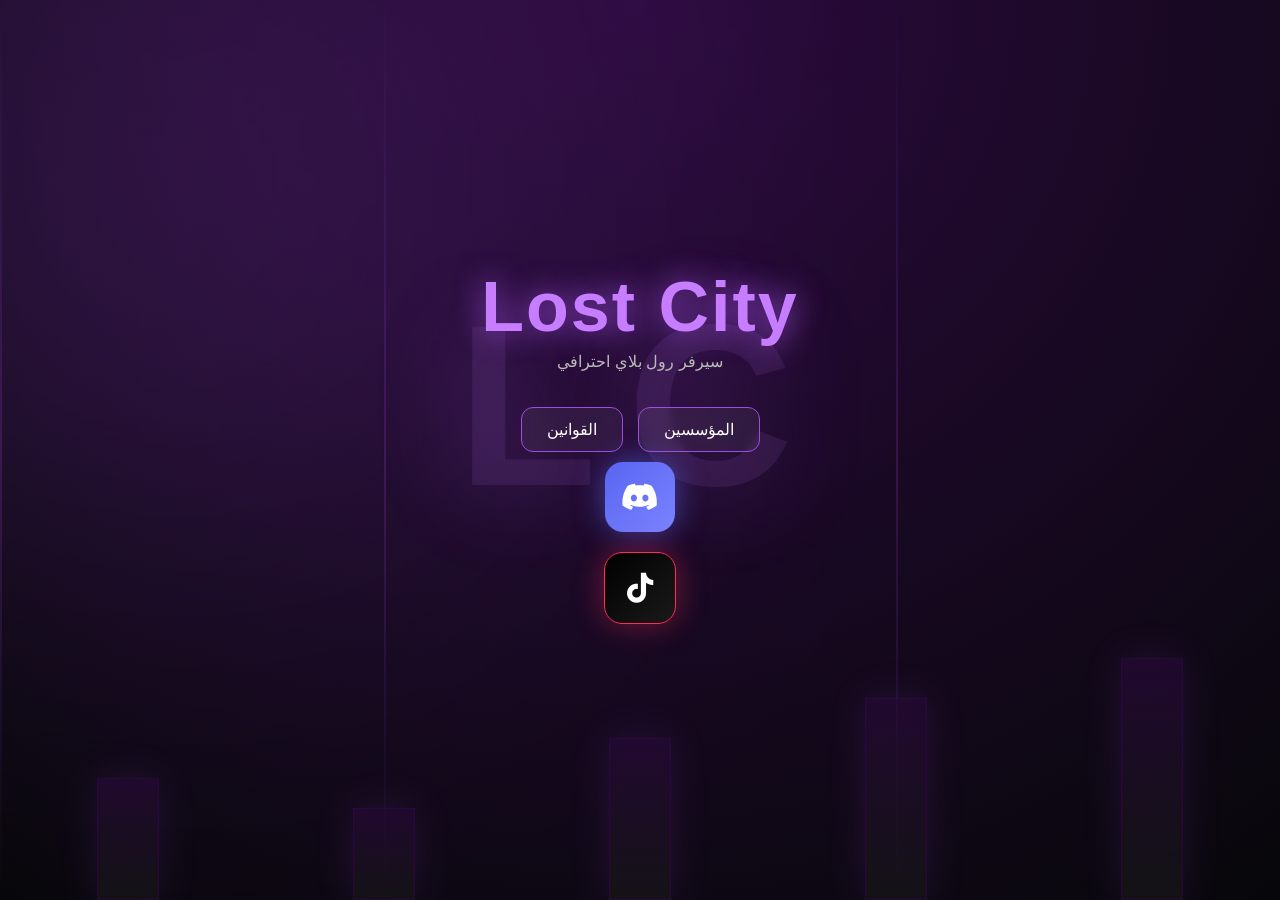
==== index.html @ a663184a "Update index.html" ====
<!DOCTYPE html>
<html lang="ar">
<head><style>
body {
  opacity: 0;
  transition: opacity 0.5s ease;
}

body.loaded {
  opacity: 1;
}

/* عند الخروج */
.fade-out {
  opacity: 0 !important;
}
</style>
<meta charset="UTF-8">
<title>Lost City</title>

<link rel="stylesheet" href="https://cdnjs.cloudflare.com/ajax/libs/font-awesome/6.5.0/css/all.min.css">

<style>
body {
  margin: 0;
  font-family: Arial;
  background: radial-gradient(circle at top, #2b0a3d, #07070a);
  color: white;
  overflow: hidden;
}

/* 🔥 خطوط ضوء متحركة */
.line {
  position: absolute;
  width: 2px;
  height: 100%;
  background: linear-gradient(to bottom, transparent, #9d4edd, transparent);
  opacity: 0.2;
  animation: move 6s infinite linear;
}

.line:nth-child(1) { left: 10%; }
.line:nth-child(2) { left: 30%; animation-delay: 2s; }
.line:nth-child(3) { left: 70%; animation-delay: 4s; }

@keyframes move {
  0% { transform: translateY(-100%); }
  100% { transform: translateY(100%); }
}

/* glow */
.glow {
  position: absolute;
  width: 600px;
  height: 600px;
  background: #9d4edd;
  filter: blur(200px);
  opacity: 0.25;
  top: -120px;
  left: -120px;
}

/* LC */
.lc {
  position: absolute;
  top: 45%;
  left: 50%;
  transform: translate(-50%,-50%);
  font-size: 230px;
  font-weight: 900;
  color: rgba(199,125,255,0.10);
  letter-spacing: 30px;
  text-shadow: 0 0 90px rgba(157,78,221,0.3);
  pointer-events: none;
}

/* مدينة */
.city {
  position: absolute;
  bottom: 0;
  width: 100%;
  height: 60%;
  display: flex;
  justify-content: space-around;
  align-items: flex-end;
  opacity: 0.6;
}

.building {
  width: 60px;
  background: linear-gradient(to top, #1a1a1a, #2b0a3d);
  border: 1px solid #3a0a55;
  box-shadow: 0 0 40px rgba(157,78,221,0.25);
}

.b1 { height: 120px; }
.b2 { height: 200px; }
.b3 { height: 90px; }
.b4 { height: 240px; }
.b5 { height: 160px; }

/* المحتوى */
.content {
  position: relative;
  height: 100vh;
  display: flex;
  flex-direction: column;
  justify-content: center;
  align-items: center;
  text-align: center;
}

h1 {
  font-size: 70px;
  color: #c77dff;
  text-shadow: 0 0 30px #9d4edd;
  margin: 0;
  letter-spacing: 2px;
}

p {
  color: #bbb;
  margin-top: 5px;
}

/* أزرار */
.btns {
  display: flex;
  gap: 15px;
  margin-top: 20px;
}

.btn {
  padding: 12px 25px;
  border-radius: 12px;
  text-decoration: none;
  color: white;
  border: 1px solid #9d4edd;
  background: rgba(255,255,255,0.05);
  transition: 0.3s;
  backdrop-filter: blur(5px);
}

.btn:hover {
  background: #9d4edd;
  box-shadow: 0 0 30px #9d4edd;
  transform: translateY(-3px);
}

/* أيقونات */
.icon-btn {
  display: inline-flex;
  justify-content: center;
  align-items: center;
  width: 70px;
  height: 70px;
  margin: 10px;
  border-radius: 18px;
  font-size: 30px;
  color: white;
  text-decoration: none;
  transition: 0.3s;
}

/* ديسكورد */
.discord {
  background: linear-gradient(135deg, #5865F2, #7b83ff);
  box-shadow: 0 0 30px rgba(88,101,242,0.6);
}

.discord:hover {
  transform: scale(1.1) rotate(2deg);
  box-shadow: 0 0 50px rgba(88,101,242,0.9);
}

/* تيك توك */
.tiktok {
  background: linear-gradient(135deg, #000, #1a1a1a);
  border: 1px solid #ff2d55;
  box-shadow: 0 0 30px rgba(255,45,85,0.4);
}

.tiktok:hover {
  transform: scale(1.1) rotate(-2deg);
  box-shadow: 0 0 50px rgba(255,45,85,0.8);
}
</style>

</head>

<body>

<div class="glow"></div>

<!-- خطوط حركة -->
<div class="line"></div>
<div class="line"></div>
<div class="line"></div>

<div class="lc">LC</div>

<div class="city">
  <div class="building b1"></div>
  <div class="building b3"></div>
  <div class="building b5"></div>
  <div class="building b2"></div>
  <div class="building b4"></div>
</div>

<div class="content">

  <h1>Lost City</h1>
  <p>سيرفر رول بلاي احترافي</p>

  <div class="btns">
    <a class="btn" href="rules.html">القوانين</a>
    <a class="btn" href="founders.html">المؤسسين</a>
  </div>

  <a class="icon-btn discord" href="https://discord.gg/dZSnqcRQCp" target="_blank">
    <i class="fa-brands fa-discord"></i>
  </a>

  <a class="icon-btn tiktok" href="https://www.tiktok.com/@.lc9721" target="_blank">
    <i class="fa-brands fa-tiktok"></i>
  </a>

</div>

</body><script>
document.addEventListener("DOMContentLoaded", () => {
  document.body.classList.add("loaded");
});

/* انتقال عند الضغط على أي رابط */
document.querySelectorAll("a").forEach(link => {
  link.addEventListener("click", function(e) {

    const href = this.getAttribute("href");

    // لو رابط داخلي
    if (href && !href.startsWith("http")) {
      e.preventDefault();
      document.body.classList.add("fade-out");

      setTimeout(() => {
        window.location.href = href;
      }, 400);
    }
  });
});
</script>
</html>
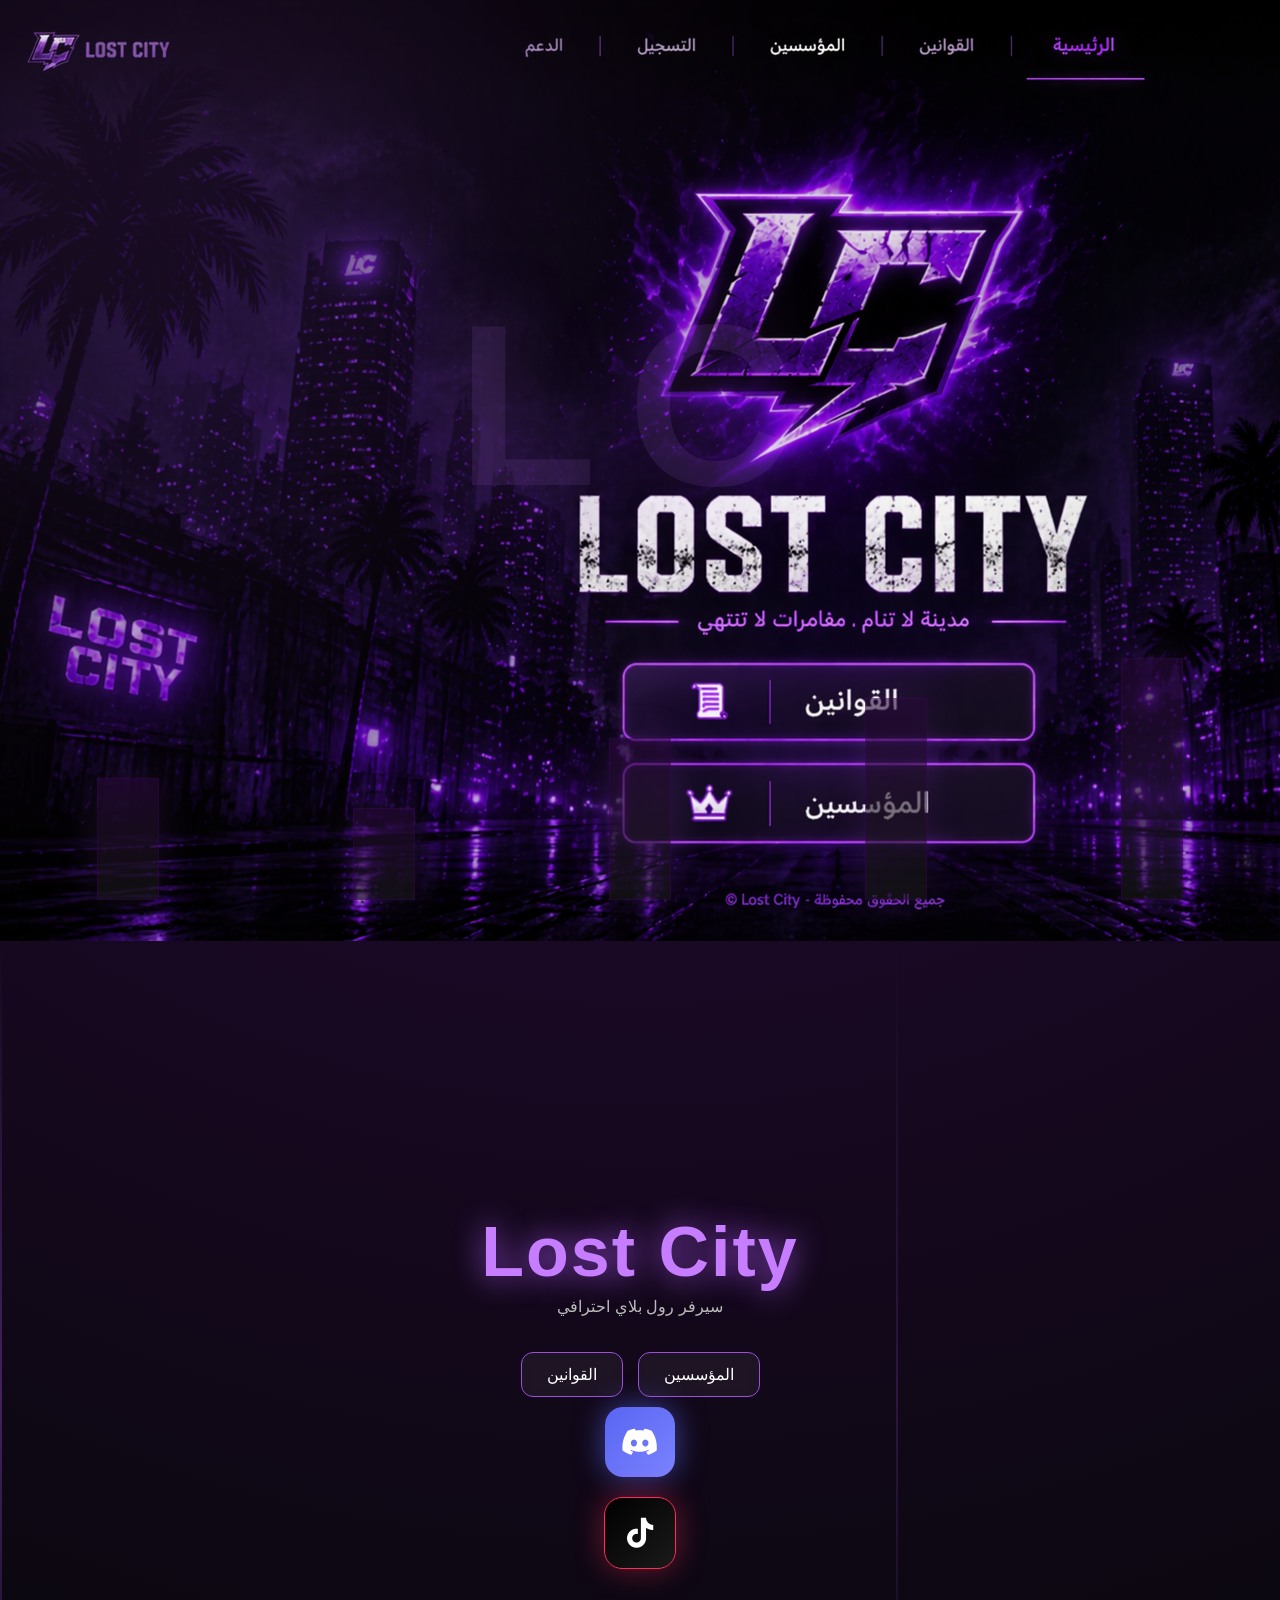
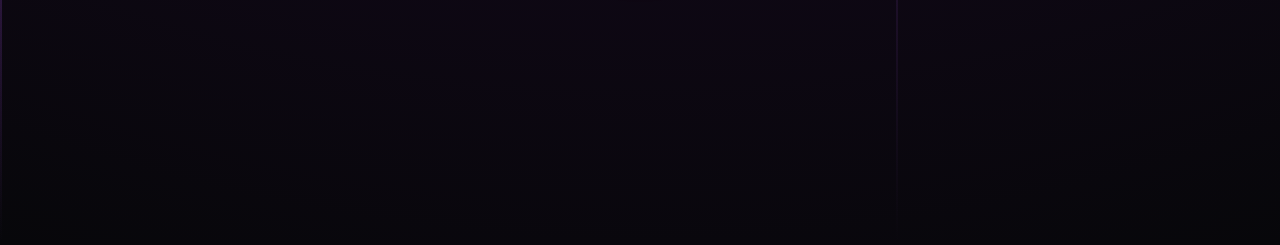
==== commit a4826e9d: "Update index.html" ====
--- a/index.html
+++ b/index.html
@@ -27,6 +27,7 @@
   background: radial-gradient(circle at top, #2b0a3d, #07070a);
   color: white;
   overflow: hidden;
+  
 }
 
 /* 🔥 خطوط ضوء متحركة */
@@ -189,6 +190,7 @@
 </head>
 
 <body>
+<img src="images.png" class="logo-bg" alt="LC Logo">
 
 <div class="glow"></div>
 
@@ -217,7 +219,7 @@
     <a class="btn" href="founders.html">المؤسسين</a>
   </div>
 
-  <a class="icon-btn discord" href="https://discord.gg/dZSnqcRQCp" target="_blank">
+  <a class="icon-btn discord" href="https://discord.gg/JGd92Z2E9A" target="_blank">
     <i class="fa-brands fa-discord"></i>
   </a>
 
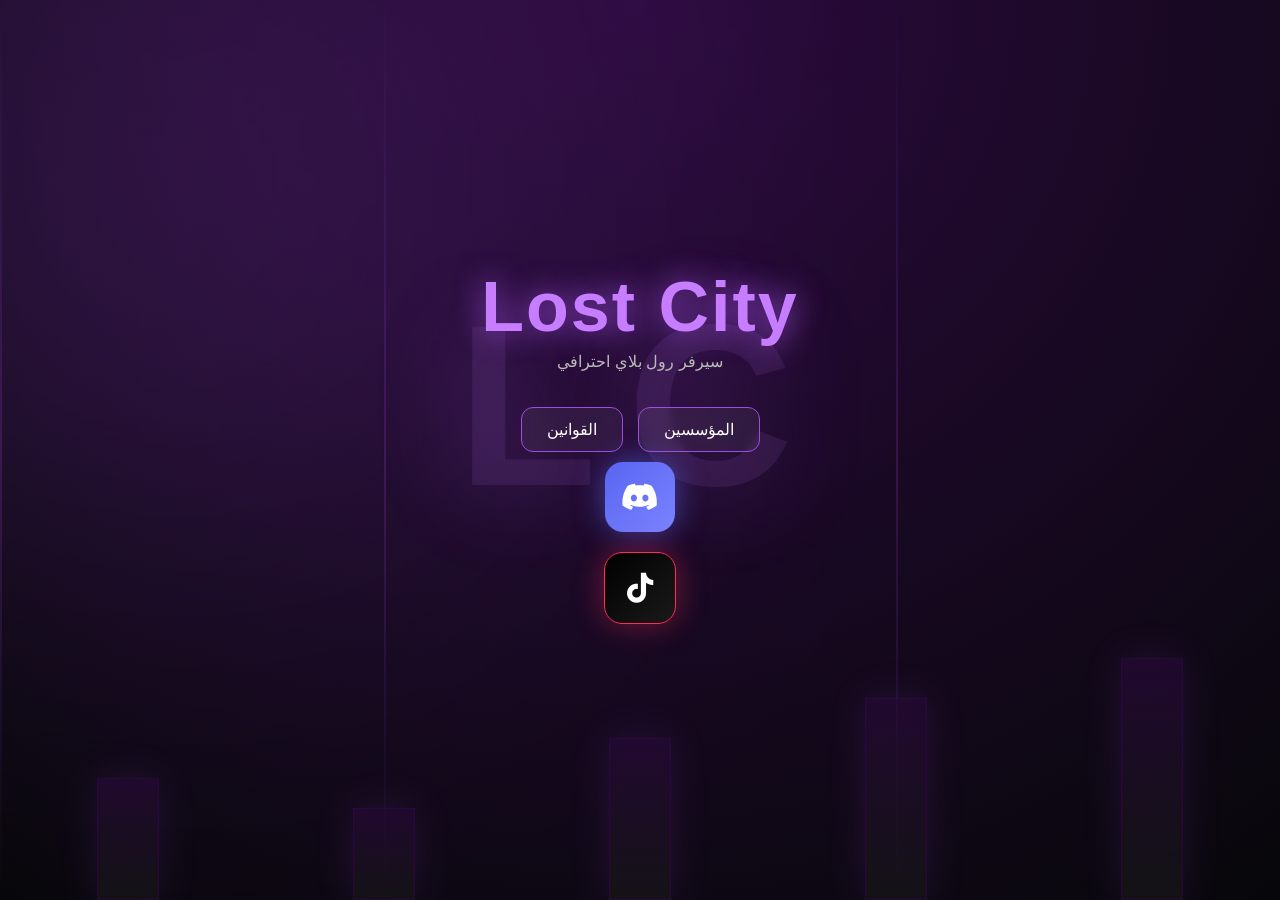
==== commit 14c44e31: "Update index.html" ====
--- a/index.html
+++ b/index.html
@@ -190,7 +190,7 @@
 </head>
 
 <body>
-<img src="images.png" class="logo-bg" alt="LC Logo">
+
 
 <div class="glow"></div>
 
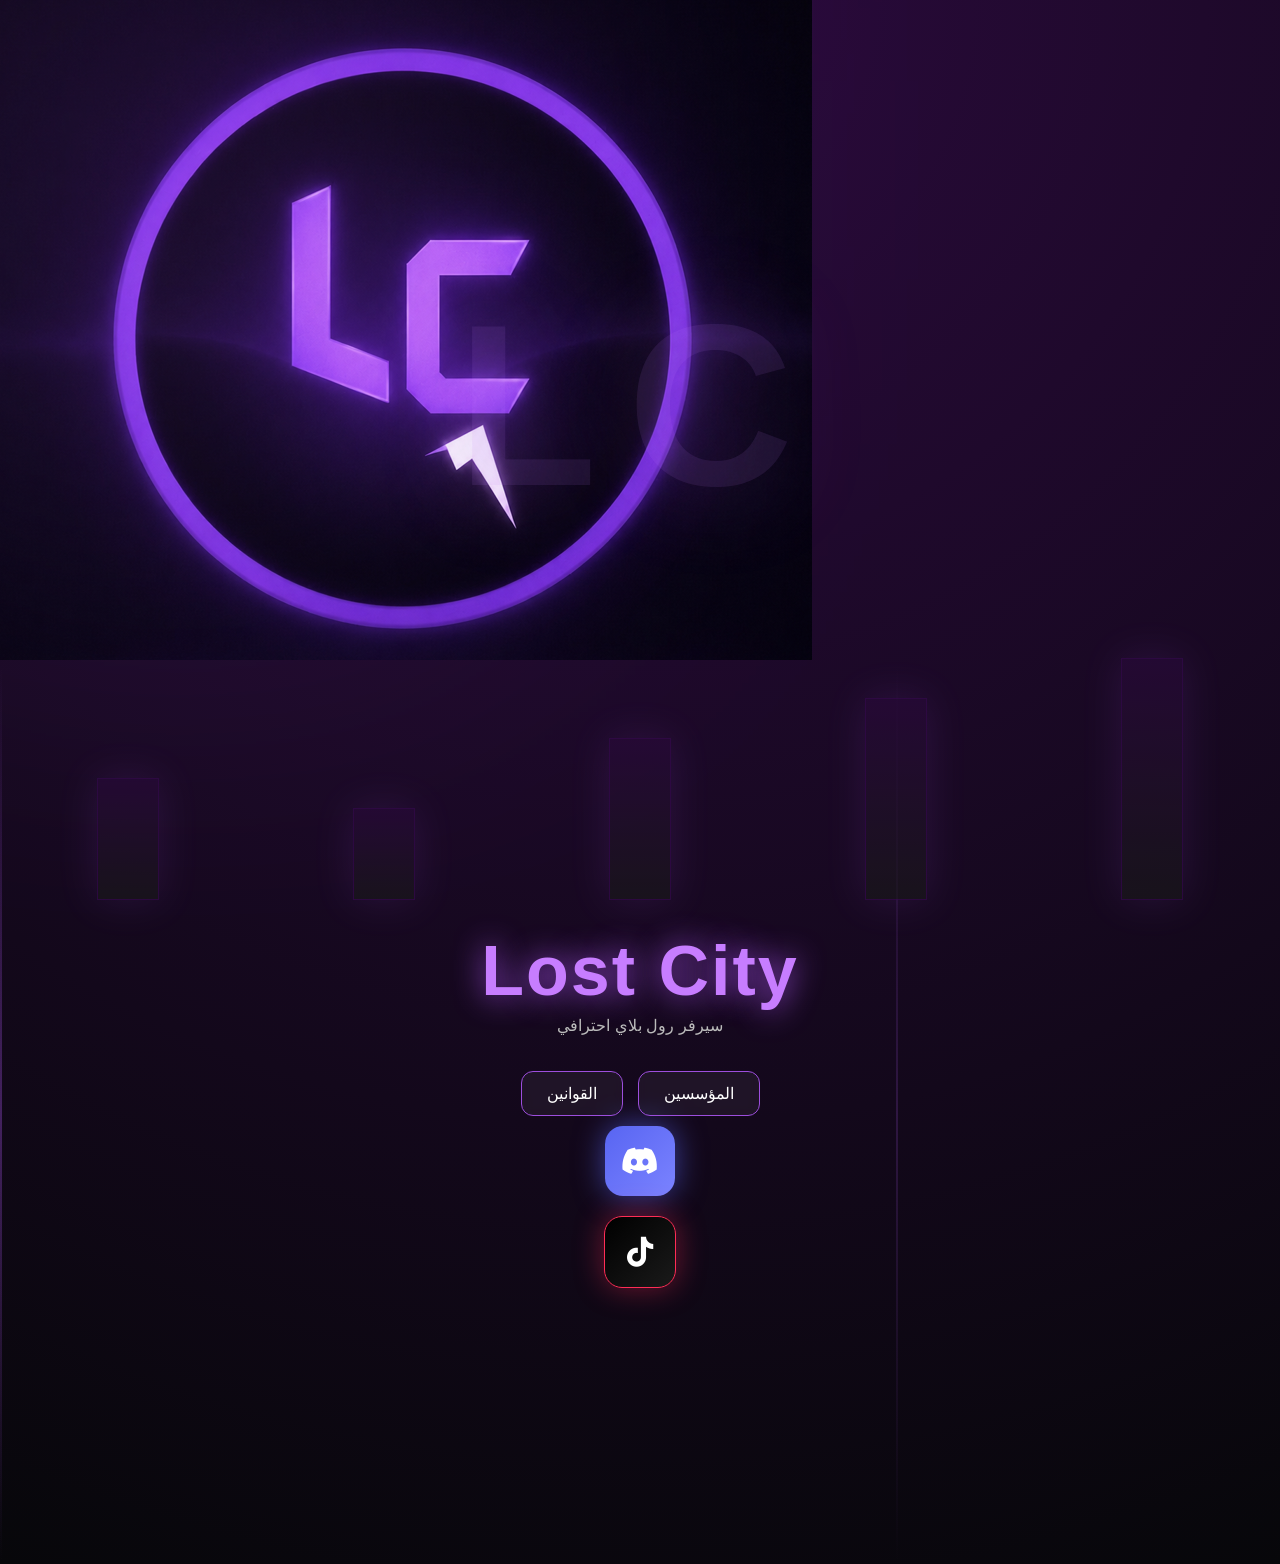
==== commit eb6b2e70: "Update index.html" ====
--- a/index.html
+++ b/index.html
@@ -190,6 +190,7 @@
 </head>
 
 <body>
+<img src="logo.png" class="logo-bg" alt="">  
 
 
 <div class="glow"></div>
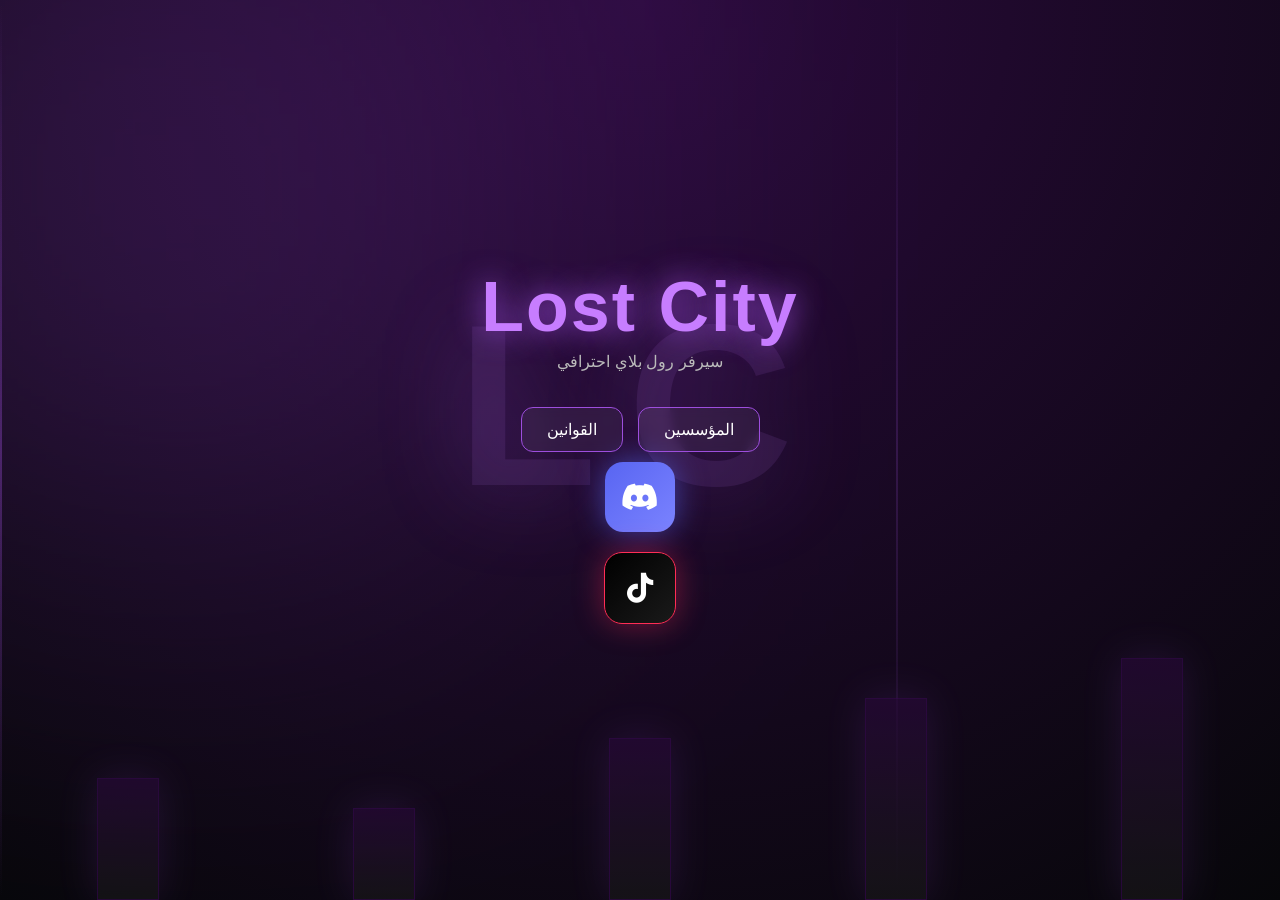
==== commit fa39bda1: "Update index.html" ====
--- a/index.html
+++ b/index.html
@@ -190,7 +190,7 @@
 </head>
 
 <body>
-<img src="logo.png" class="logo-bg" alt="">  
+<div class="logo-bg"></div> 
 
 
 <div class="glow"></div>
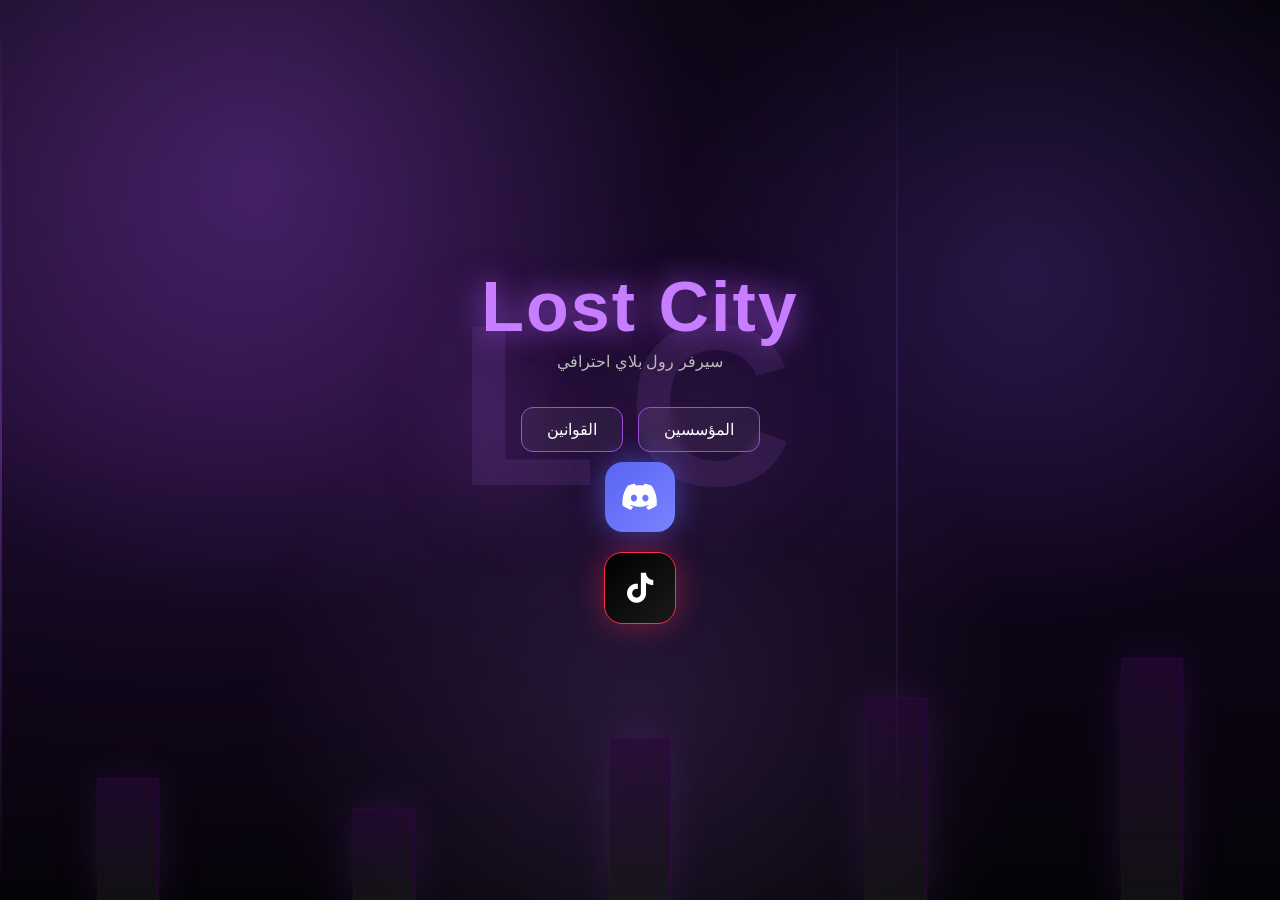
==== commit 87edcd15: "Update index.html" ====
--- a/index.html
+++ b/index.html
@@ -22,11 +22,16 @@
 
 <style>
 body {
-  margin: 0;
+    margin: 0;
   font-family: Arial;
-  background: radial-gradient(circle at top, #2b0a3d, #07070a);
   color: white;
   overflow: hidden;
+
+  background:
+    radial-gradient(circle at 20% 20%, rgba(168,85,247,.25), transparent 35%),
+    radial-gradient(circle at 80% 30%, rgba(139,92,246,.20), transparent 30%),
+    radial-gradient(circle at 50% 80%, rgba(192,132,252,.15), transparent 40%),
+    linear-gradient(180deg,#08040f 0%,#12051f 45%,#050308 100%);
   
 }
 
@@ -224,7 +229,7 @@
     <i class="fa-brands fa-discord"></i>
   </a>
 
-  <a class="icon-btn tiktok" href="https://www.tiktok.com/@.lc9721" target="_blank">
+  <a class="icon-btn tiktok" href="https://www.tiktok.com/@.lost_city_1" target="_blank">
     <i class="fa-brands fa-tiktok"></i>
   </a>
 
